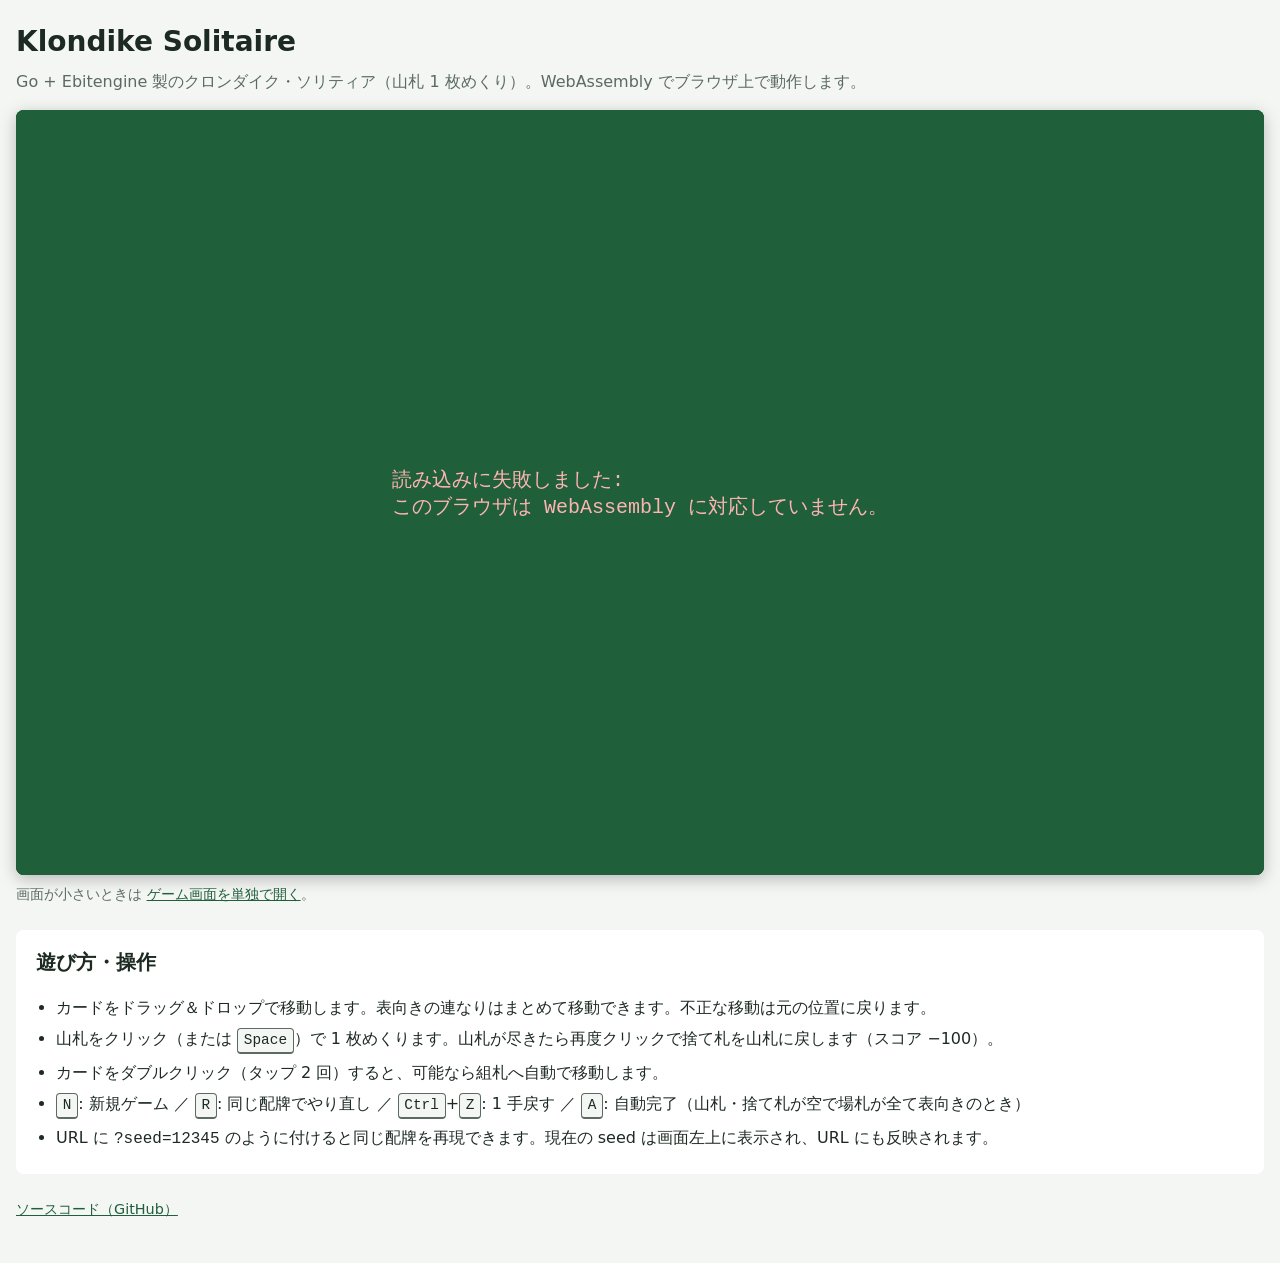
==== web/index.html @ 707a61cd "build: Web ページ、GitHub Pages デプロイ、ビルドスクリプトを追加 web/index.html（lang=ja、操作説明、iframe で game.html を埋め込み）と " ====
<!DOCTYPE html>
<html lang="ja">
<head>
  <meta charset="utf-8">
  <meta name="viewport" content="width=device-width, initial-scale=1">
  <meta name="description" content="Go と Ebitengine で実装したクロンダイク・ソリティア（山札 1 枚めくり）。WebAssembly としてブラウザ上で動作します。">
  <title>Klondike Solitaire - Go / Ebitengine</title>
  <link rel="icon" href="favicon.svg" type="image/svg+xml">
  <link rel="stylesheet" href="style.css">
</head>
<body>
  <header class="site-header">
    <h1>Klondike Solitaire</h1>
    <p class="lead">Go + Ebitengine 製のクロンダイク・ソリティア（山札 1 枚めくり）。WebAssembly でブラウザ上で動作します。</p>
  </header>

  <main>
    <div class="game-frame">
      <iframe id="game" src="game.html" title="ソリティアのゲーム画面（マウスまたはタッチでカードを操作します）" allow="fullscreen"></iframe>
    </div>
    <p class="hint">画面が小さいときは <a id="direct-link" href="game.html">ゲーム画面を単独で開く</a>。</p>

    <section class="help" aria-labelledby="help-title">
      <h2 id="help-title">遊び方・操作</h2>
      <ul>
        <li>カードをドラッグ＆ドロップで移動します。表向きの連なりはまとめて移動できます。不正な移動は元の位置に戻ります。</li>
        <li>山札をクリック（または <kbd>Space</kbd>）で 1 枚めくります。山札が尽きたら再度クリックで捨て札を山札に戻します（スコア −100）。</li>
        <li>カードをダブルクリック（タップ 2 回）すると、可能なら組札へ自動で移動します。</li>
        <li><kbd>N</kbd>: 新規ゲーム ／ <kbd>R</kbd>: 同じ配牌でやり直し ／ <kbd>Ctrl</kbd>+<kbd>Z</kbd>: 1 手戻す ／ <kbd>A</kbd>: 自動完了（山札・捨て札が空で場札が全て表向きのとき）</li>
        <li>URL に <code>?seed=12345</code> のように付けると同じ配牌を再現できます。現在の seed は画面左上に表示され、URL にも反映されます。</li>
      </ul>
    </section>
  </main>

  <footer class="site-footer">
    <p><a href="https://github.com/nasuton/Solitaire">ソースコード（GitHub）</a></p>
  </footer>

  <script>
    // ?seed=... を iframe と単独リンクへ引き継ぐ。
    (function () {
      var q = window.location.search;
      if (!q) return;
      document.getElementById("game").src = "game.html" + q;
      document.getElementById("direct-link").href = "game.html" + q;
    })();
  </script>
</body>
</html>
---- web/style.css ----
:root {
  color-scheme: light dark;
  --bg: #f4f6f4;
  --fg: #1d2a22;
  --accent: #1f5f3a;
  --muted: #5b6b61;
  --card: #ffffff;
}

@media (prefers-color-scheme: dark) {
  :root {
    --bg: #111814;
    --fg: #e6ece8;
    --accent: #8fd3a8;
    --muted: #a3b2a9;
    --card: #1a231d;
  }
}

* { box-sizing: border-box; }

html, body {
  margin: 0;
  padding: 0;
  background: var(--bg);
  color: var(--fg);
  font-family: system-ui, -apple-system, "Segoe UI", "Hiragino Sans", "Noto Sans JP", Meiryo, sans-serif;
  line-height: 1.6;
}

.site-header, main, .site-footer {
  max-width: 1280px;
  margin: 0 auto;
  padding: 0 1rem;
}

.site-header { padding-top: 1.25rem; }
.site-header h1 { margin: 0 0 0.25rem; font-size: 1.75rem; }
.lead { margin: 0 0 1rem; color: var(--muted); }

.game-frame {
  width: 100%;
  aspect-ratio: 16 / 10;
  max-height: 85vh;
  min-height: 420px;
  background: var(--accent);
  border-radius: 8px;
  overflow: hidden;
  box-shadow: 0 4px 16px rgba(0, 0, 0, 0.25);
}

.game-frame iframe {
  display: block;
  width: 100%;
  height: 100%;
  border: 0;
}

.hint { margin: 0.5rem 0 1.5rem; color: var(--muted); font-size: 0.9rem; }

.help {
  background: var(--card);
  border-radius: 8px;
  padding: 1rem 1.25rem;
  margin-bottom: 1.5rem;
}

.help h2 { margin-top: 0; font-size: 1.25rem; }
.help ul { margin: 0; padding-left: 1.25rem; }
.help li { margin: 0.35rem 0; }

kbd {
  display: inline-block;
  padding: 0 0.4em;
  border: 1px solid var(--muted);
  border-bottom-width: 2px;
  border-radius: 4px;
  font-family: ui-monospace, Consolas, monospace;
  font-size: 0.9em;
  background: var(--bg);
}

code { font-family: ui-monospace, Consolas, monospace; }

a { color: var(--accent); }

.site-footer { padding-bottom: 2rem; color: var(--muted); font-size: 0.9rem; }

@media (max-width: 600px) {
  .game-frame { aspect-ratio: 3 / 4; min-height: 360px; }
}
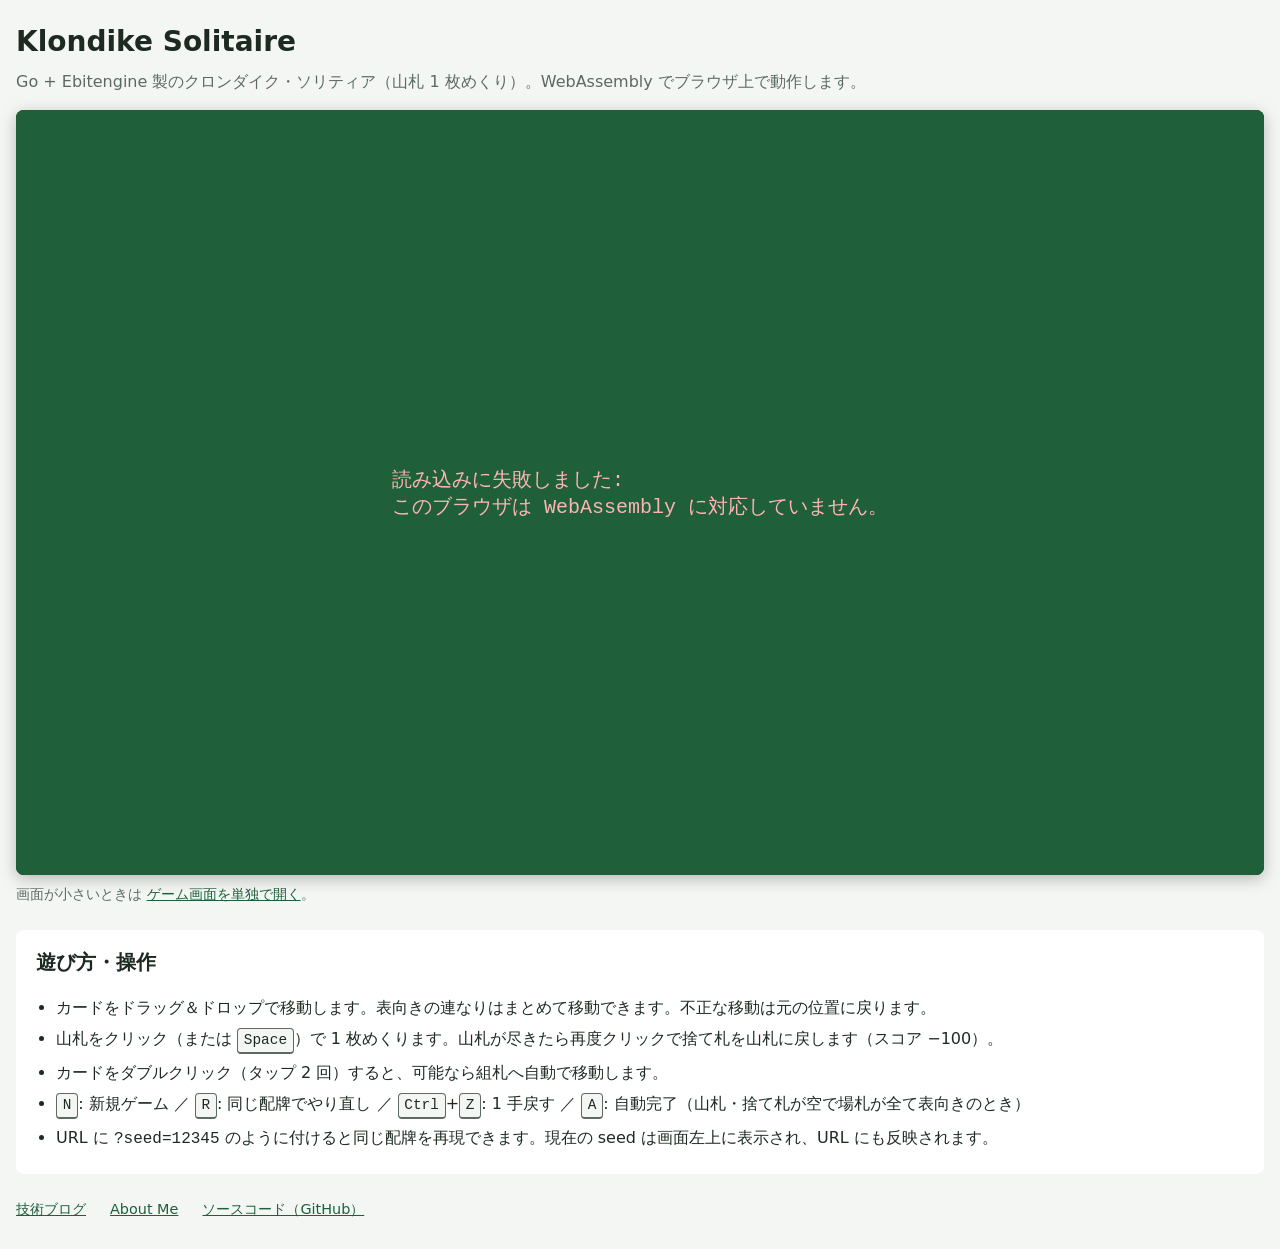
==== commit 9e7c5650: "feat(web): フッターに技術ブログ・About Me へのリンクを追加 - nav（aria-label="関連リンク"）内のリストとして 技術ブログ / About Me / ソースコード（" ====
--- a/web/index.html
+++ b/web/index.html
@@ -33,7 +33,13 @@
   </main>
 
   <footer class="site-footer">
-    <p><a href="https://github.com/nasuton/Solitaire">ソースコード（GitHub）</a></p>
+    <nav aria-label="関連リンク">
+      <ul class="footer-links">
+        <li><a href="https://nasuton.net/blog/" target="_blank" rel="noopener">技術ブログ</a></li>
+        <li><a href="https://nasuton.github.io/" target="_blank" rel="noopener">About Me</a></li>
+        <li><a href="https://github.com/nasuton/Solitaire" target="_blank" rel="noopener">ソースコード（GitHub）</a></li>
+      </ul>
+    </nav>
   </footer>
 
   <script>
--- a/web/style.css
+++ b/web/style.css
@@ -86,6 +86,15 @@
 
 .site-footer { padding-bottom: 2rem; color: var(--muted); font-size: 0.9rem; }
 
+.footer-links {
+  display: flex;
+  flex-wrap: wrap;
+  gap: 0.5rem 1.5rem;
+  list-style: none;
+  margin: 0;
+  padding: 0;
+}
+
 @media (max-width: 600px) {
   .game-frame { aspect-ratio: 3 / 4; min-height: 360px; }
 }
